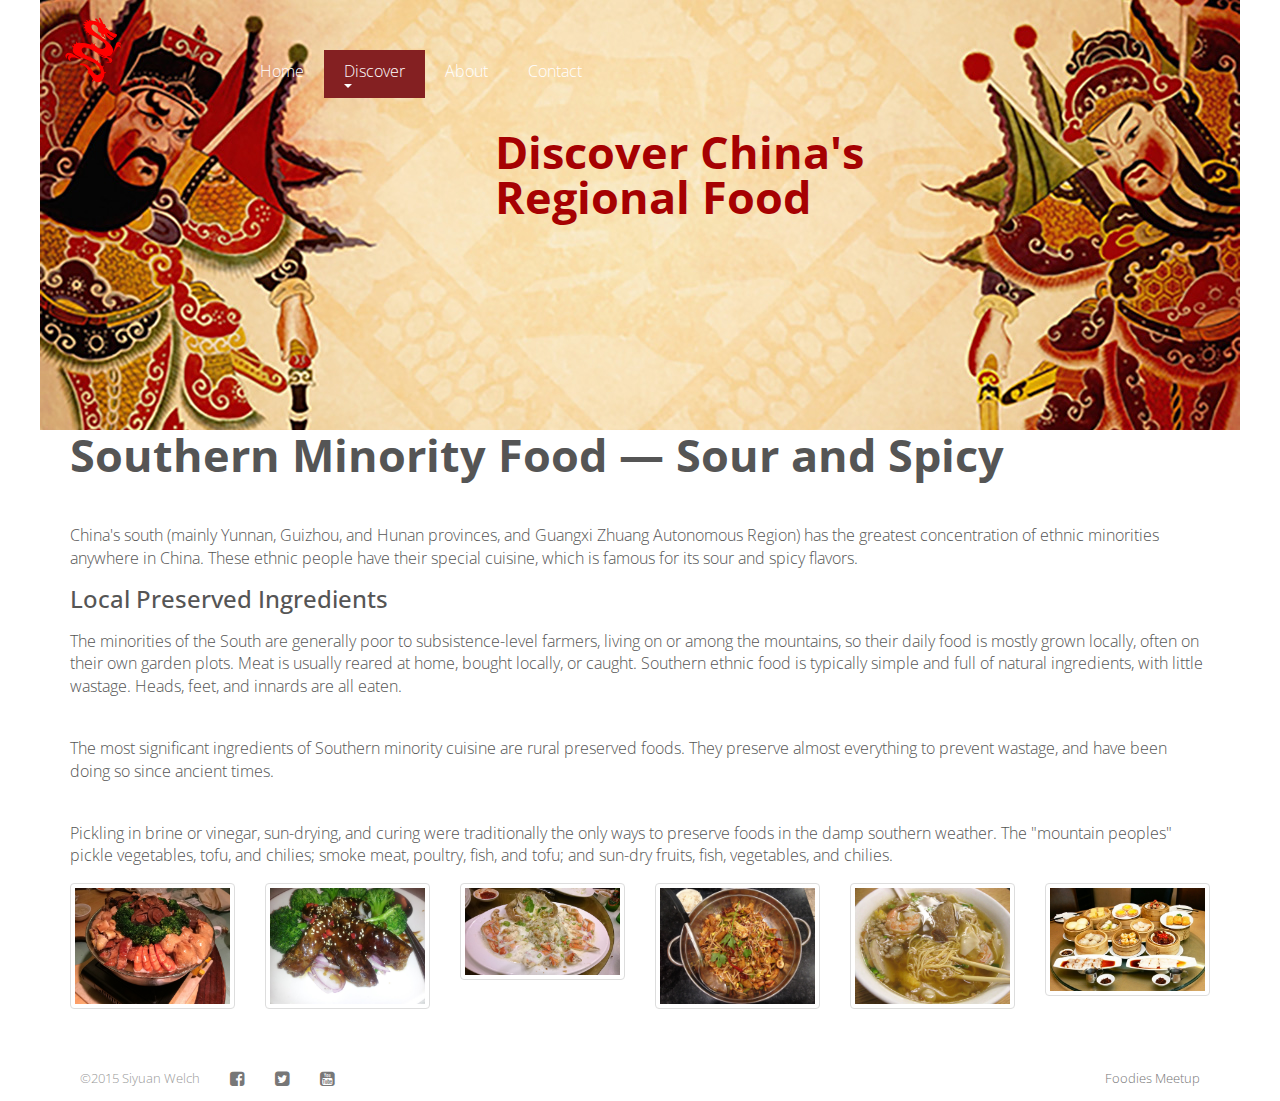
==== DiscoverSouth.html @ 5c9fc929 "Add first project" ====
<!DOCTYPE html>
<html lang="en">
<head>
<meta charset="UTF-8">
<meta http-equiv="X-UA-Compatible" content="IE=edge">
<meta name="viewport" content="width=device-width, initial-scale=1">
<title>Bootstrap - Prebuilt Layout</title>

<!-- Bootstrap -->
<link href="css/bootstrap.css" rel="stylesheet">
<link href="css/magnific-popup.css" rel="stylesheet" type="text/css">

<!-- HTML5 shim and Respond.js for IE8 support of HTML5 elements and media queries -->
<!-- WARNING: Respond.js doesn't work if you view the page via file:// -->
<!--[if lt IE 9]>
      <script src="https://oss.maxcdn.com/html5shiv/3.7.2/html5shiv.min.js"></script>
      <script src="https://oss.maxcdn.com/respond/1.4.2/respond.min.js"></script>
    <![endif]-->
    <meta http-equiv="Content-Type" content="text/html; charset=UTF-8">
		<meta name="viewport" content="width=device-width, initial-scale=1">
		<title>Chinese restaurants in San Francisco</title>
        <link rel="stylesheet" type="text/css" media="screen" href="css/styles.css">
        <link rel="stylesheet" type="text/css" href="fonts/font-awesome/css/font-awesome.min.css">
</head>
<body>
<div id="page">
        
        <header>
        	<a class="logo" title="Evereday Things At San Francisco" href="http://www.sanfrancisco.travel/"><span>Evereday Things At San Francisco</span></a>
            <div class="hero">
            	<h1>Discover China's Regional Food</h1>
            </div>
        </header>
  <div class="container">
  <h1>Southern Minority Food — Sour and Spicy</h1>
  <p>China's south (mainly Yunnan, Guizhou, and Hunan provinces, and Guangxi Zhuang Autonomous Region) has the greatest concentration of ethnic minorities anywhere in China. These ethnic people have their special cuisine, which is famous for its sour and spicy flavors.</p>
<p><span class="h3">Local Preserved Ingredients</span></p>
<p>The minorities of the South are generally poor to subsistence-level farmers, living on or among the mountains, so their daily food is mostly grown locally, often on their own garden plots. Meat is usually reared at home, bought locally, or caught. Southern ethnic food is typically simple and full of natural ingredients, with little wastage. Heads, feet, and innards are all eaten.
</p>
<br>
<p>The most significant ingredients of Southern minority cuisine are rural preserved foods. They preserve almost everything to prevent wastage, and have been doing so since ancient times.
</p>
<br>
<p>Pickling in brine or vinegar, sun-drying, and curing were traditionally the only ways to preserve foods in the damp southern weather. The "mountain peoples" pickle vegetables, tofu, and chilies; smoke meat, poultry, fish, and tofu; and sun-dry fruits, fish, vegetables, and chilies.
</p>
  </div>
<div class="container">
     	<div class="gallery row">
        	<div class="col-xs-6 col-md-2">
        		<div class="thumbnail">
        		<a class="image-link" href="images/Koi Palace.jpg" title="Koi Palace">
        		<img src="images/Koi Palace.jpg" width="1000" height="750" alt=""/> 
        		</a>
                </div>
        	</div>
            	<div class="col-xs-6 col-md-2">
        		<div class="thumbnail">
        		<a class="image-link" href="images/Beef.jpg" title="Beef Rolls stuffed with Enoki Mushrooms">
        		<img src="images/Beef.jpg" width="1000" height="750" alt=""/> 
        		</a>
                </div>
        	</div>
            	<div class="col-xs-6 col-md-2">
        		<div class="thumbnail">
        		<a class="image-link" href="images/crab.jpg" title="Seafood 花雕蛋白蒸蟹">
        		<img src="images/crab.jpg" width="1000" height="562" alt=""/> 
        		</a>
                </div>
        	</div>
            	<div class="col-xs-6 col-md-2">
        		<div class="thumbnail">
        		<a class="image-link" href="images/IMG_1976.jpg" title="Seafood 花雕蛋白蒸蟹">
        		<img src="images/IMG_1976.jpg" width="3264" height="2448" alt=""/> 
        		</a>
                </div>
        	</div>
            <div class="col-xs-6 col-md-2">
        		<div class="thumbnail">
        		<a class="image-link" href="images/Noodles.jpg" title="Won Ton Noodle">
        		<img src="images/Noodles.jpg" width="960" height="720" alt=""/> 
        		</a>
     			</div>
        	</div>
            <div class="col-xs-6 col-md-2">
        		<div class="thumbnail">
        		<a class="image-link" href="images/DimSum.jpg" title="Dim Sum">
        		<img src="images/DimSum.jpg" width="960" height="638" alt=""/> 
        		</a>
     			</div>
        	</div>
        </div>
     </div>
      <nav>
        
        <ul>
        	<li>
            	<a title="Home" href="index.html" >Home</a>
            </li>
        	<li>
            	<a title="Discover" href="#" aria-haspopup="true" class="thispage">Discover</a>
                <ul>
                	<li>
                    	<a title="North" href="DiscoverNorth.html">North</a>
                    </li>
                    <li>
                    	<a title="South" href="DiscoverSouth.html" class="thispage">Sorth</a>
                    </li>
                </ul>
            </li>
      
            <li>
            	<a title="About" href="about.html">About</a>
            </li>
            <li>
            	<a title="Contact" href="contact.html">Contact</a>
            </li>
        </ul>
        
        </nav>
        
        <footer>
        
        	<p>&copy;2015 Siyuan Welch</p>
            <div class="content">
            	<a title="Foodies Meetup" href="https://www.thechihuo.com">Foodies Meetup</a>
            </div>
            <div class="social"><p class="facebook"><a href="#"><i class="fa fa-facebook-square fa-lg"></i></a></p></div>
            <p class="twitter"><a href="#"><i class="fa fa-twitter-square fa-lg"></i></a></p>
            <p class="youtube"><a href="#"><i class="fa fa-youtube-square fa-lg"></i></a></p>
            
        </footer>
       
        
        </div>


<!-- jQuery (necessary for Bootstrap's JavaScript plugins) --> 
<script src="js/jquery-1.11.2.min.js"></script>

<!-- Include all compiled plugins (below), or include individual files as needed --> 
<script src="js/bootstrap.js"></script>

<!-- Magnific Popup core JS file -->

 <script src="js/jquery.magnific-popup.js" type="text/javascript"></script>

 <script type="text/javascript">  

    //The gallery module allows you to switch the content of the popup and adds navigation arrows.

    $('.gallery').each(function() { // the containers for all your galleries

    $(this).find('a').magnificPopup({

        type: 'image',

        gallery: {

          enabled:true,

          preload: [0,2], // read about this option in next Lazy-loading section

          navigateByImgClick: true,

          arrowMarkup: '<button title="%title%" type="button" class="mfp-arrow mfp-arrow-%dir%"></button>', // markup of an arrow button

          tPrev: 'Previous (Left arrow key)', // title for left button

          tNext: 'Next (Right arrow key)', // title for right button

          tCounter: '<span class="mfp-counter">%curr% of %total%</span>' // markup of counter

        },

        image: {

        // options for image content type

            titleSrc: 'title', 
			
			cursor: 'null',

            tError: '<a href="%url%">The image</a> could not be loaded.' // Error message

        }

    });

});



  </script>
</body>
</html>
---- css/styles.css ----
/* CSS Document for Screens */

@import url(https://fonts.googleapis.com/css?family=Open+Sans:300,300italic,700,700italic);

body{
	font-family: 'Open Sans', sans-serif; 
	font-size: 16px; 
	font-weight: 300; 
	color: #555; 
	margin:0; 
	padding: 0;
}

#page{
	max-width: 1200px;
	margin: 0 auto;
	position: relative;
}
/* Text */

h1{
	margin: 0 0 1em 0;
	font-size: 2.8em;
	font-weight: 700;
}
h2{
	margin: 0 0 .5em 0;
	font-size: 1.6em;
	font-weight: 700;
	line-height: 1.1em;
}
h3{
	margin: 0 0 .5em 0;
	font-size: 1.3em;
	font-weight: 700;
}
h4{
	margin: 0 0 1.5em 0;
	font-size: 1em;
	font-weight: 700;
}
p{
	margin: 0 0 1em 0;
}
#page footer p {
	float: left;
}
footer .content a {
	float: right;
}
ul li .thispage {
	background-color: #842022;
}

a{
	color: #BA1B1E;
}

a:visited{
	color: #962815;
}
a.btn{
	font-size: 1.2em;
	text-decoration: none;
	color: #fff;
	border: 1px solid #fff;
	padding: 4px 15px;
	transition: backgroud-color .5s;
}
a.btn:hover{
	background-color: rgba(0,0,0,.3);
}
/* Header */
header{
	height: 430px;
	background: #eec281 url(../images/bkgHome1200.jpg) no-repeat center;
	position: relative;
}

header a.logo{
	z-index: 1;
	position: absolute;
	display: block;
	width: 66px;
	height: 160px;
	background: url(../images/logo.svg) no-repeat 0 0;
	background-size: contain;
	top: 15px;
	left: 20px;

}
header a.logo span{
	display: none;
}

header div.hero{
	position: absolute;
	width: 42%;
	top: 130px;
	left: 55%;
	margin-left: -205px;
}

header div.hero h1{
	line-height: 1em;
	margin: 0 0 30px 0;
	color: #A60102;
}


/* Section - All */
section{ 
	padding: 0 30px;
}
section::after{
	content:'';
	display: block;
	clear: both;
}


/* Section - Main */
section.main{
	margin-top: 20px;
	margin-bottom: 30px;
	padding: 0;
}
section.main aside{
	width: 33%;
	float: left;
	text-align: center;
}

section.main .content{
	margin: 15px;
	background: no-repeat center top;
	background-size: 75px 75px;
	padding-top: 85px;
}

section.main aside h3 a{
	text-decoration: none;
}

section.main aside h3 a:hover{
	text-decoration: underline;
}

section.main aside .content.trending{
	background-image: url(../images/noodle.svg);
}
section.main aside .content.find-it{
	background-image: url(../images/bow.svg);
}
section.main aside .content.tools{
	background-image: url(../images/rice.svg);
}

/* Section - Atmosphere */

section.atmosphere{
	background-color: #f5dbaf;
	padding-top: 30px;
	padding-bottom: 30px;
}

section.atmosphere article{
	padding: 0 20px 0 515px;
	background:url(../images/atmosphere.jpg) no-repeat 0 5px;
	min-height: 316px;
}

/* Section - Go To  */

section.go-to{
	background-color: #eee9d9;
	position: relative;
}
section.go-to aside{
	width: 30%;
	float: left;
	margin-right: 10px;
}
section.go-to aside .content{
	padding: 30px 20px 20px 0;
}
section.go-to aside .content img{
	display: block;
	margin-bottom: 15px;
	width: 70%;
}
section.go-to aside .content h4{
	margin-bottom: 0;
}
section.go-to aside .content p{
	margin-bottom: .5em;
}
section.go-to aside .content a{
	display: inline-block;
	color: #cc6633;
	font-weight: 700;
}

section.go-to blockquote{
	margin: 0;
	width: 32%;
	color: #444;
	background-color: #fff;
	position: absolute;
	bottom: 0;
	right: 4%
}

section.go-to blockquote p{
	margin: 30px 30px 20px 50px;
}
section.go-to blockquote p.quote{
	font-style: italic;
	font-size: 1.2em;
}
section.go-to blockquote p.credit{
	color:#777;
	font-size: .9em; 
	margin-top: 0;
	padding-left: 20px;
	line-height: 1.3em;
	position: relative;
}

section.go-to blockquote::before{
	content:'\201c';
	color: #d2bd65;
	position: absolute;
	top: 10px;
	left: 8px;
	font-size: 5em;
	font-family: serif;
}

section.go-to blockquote p.quote::after{
	content:'\201d';
	font-family: serif;
}
section.go-to blockquote p.credit::before{
	content:'\2014';
	position: absolute;
	top: -1px;
	left: 0;
}

/* Navigation */

nav{
	position: absolute;
	top: 0px; 
	left: 0px;
	padding: 50px 0 0 0;
	width: 100%;
}

nav::after { content:''; display: block; clear: both;}

nav ul{
	list-style: none;
	margin: 0px;
	padding: 0px;
}

nav ul li:hover { background-color: #2b0306; }
nav ul li:hover > ul{ display: block; }

nav ul li a {
	display: inline-block;
	color: #fff;
	padding: 10px 20px;
	text-decoration: none;
	width: 125px;
	position: relative;
}

nav ul li a:visited{ color: #fff; }

nav ul li a:hover { background-color: #6d0911; }

nav ul ul{
	position: absolute;
	top: 100%;
	background-color: #2b0306;
	display: none;
}


/*  top-level  */
nav > ul{ padding-left: 200px; }

nav > ul > li { float: left; }

nav > ul > li > a {
	width: auto;
	padding: 10px 20px 15px 20px;
}

nav a[aria-haspopup="true"]::after{
	content: '';
	display: block;
	width: 0px;
	height: 0px;
	position: absolute;
	top: 16px;
	right: 15px;
	border-top: 4px solid transparent;
	border-bottom: 4px solid transparent;
	border-left: 4px solid #fff;
}

nav > ul > li > a[aria-haspopup="true"]::after {
	border-left: 4px solid transparent;
	border-right: 4px solid transparent;
	border-top: 4px solid #fff;
	left: 20px;
	right: auto;
	bottom: 6px;
	top:auto;}


/*  Footer */

footer{
	font-size: .8em;
	margin: 40px;
	color: #999;
}
footer .content{
	display: inline;
}
footer a{
	margin-left: 30px;
	color: #777;
}
footer a:visited{
	color: #777;
}
footer a:hover{
	color: #000;
}
/*  Myself  */
.main #form1 {
	float: left;
	clear: both;
}
.foodies {
	float: right;
	margin-left: 270px;
	padding-top: 10px;
	padding-right: 10px;
	padding-bottom: 10px;
	padding-left: 10px;
}

/* Media Queries */

@media screen and (max-width: 1000px){
	h1{ font-size: 2.4em;}
	/* Header */
	header div.hero{ left: 56%; }
	header div.hero h1 { margin-bottom: 20px; }
	
	/* Section - Atmosphere */
	section.atmosphere article { padding-left: 400px; background-size: 375px auto;}
	
	}
@media screen and (max-width: 825px){
	h1{ font-size: 2.2em;}
	header { height: 300px; background-image: url(../images/bkgHome825.jpg);}
	header div.hero { top: 120px; left: 48%; }
	section.atmosphere article { padding-left: 325px; background-size: 300px auto;}
	section.go-to blockquote p.quote{ font-size: 1.1em; line-height: 1.2em; }
	section.go-to blockquote p.credit {font-size: .85em; }
	}

@media screen and (max-width: 760px) {
	h1 {font-size: 1.8em;}
	h2 {font-size: 1.4em;}
	h3 {font-size: 1.1em;}
	a.btn {font-size: 1em;}
	header a.logo { width: 145px; height: 60px;}
	header div.hero {top: 140px; left: 48%; }
	section.main{ margin-top: 10px; margin-bottom: 10px; }
	section.main aside div.content { background-size: 55px 55px; padding-top: 60px;}
	section.go-to aside div.content img{ width: 80px;}
	nav { padding-top: 80px; }
	nav > ul { padding-left: 10px;}
	}

@media screen and (max-width: 625px){
	
	h1 {
	font-size: 1em;
	padding-left: 280px;
}
	h3 { margin-bottom: 0px;}
	a .btn { font-size: .9em;}
	
	
	/* Header */
	header { height: 260px; background-image: url(../images/bkgHome625.jpg); background-position: left top;}
	header a.logo { 
	width: 100%; height: 66px;
	left: 0px; top: 0px;
	background-color: rgba(0,0,0,.65);
	background-size: 112px 46px;
	background-position: 20px center;
	}
	header div.hero { width: 300px; top: 85px; left: 130px;}
	header div.hero h1 { margin-bottom: 10px;}
	
	
	/* Section - Main */
	section.main aside { width: 100%; float: none; text-align: left;}
	section.main aside div.content {
		margin: 8px 20px 8px 0;
		padding: 5px  0px 10px 85px;
		background-size: 50px 50px;
		background-position: 20px 5px;
	}
		
		
	/* Section - Atmosphere*/
	section.atmosphere article {
	padding-top: 210px;
	padding-right: 20px;
	padding-left: 0px;
	padding-bottom: 0px;
	background-size: 300px auto;
	min-height: initial;
	}
	
	
	/* Navigation */
	nav { position: static; width: auto; padding: 20px 15px; background-color: #4b0a0c;}
	nav ul,
	nav ul ul{ 
	display:block;
	position: static;
	}
	nav > ul { padding: 0; }
	nav > ul > li { float: none; margin-top: 25px;}
	nav ul li:hover { background: none;}
	nav ul li a{ 
	display: block;
	margin: 8px 10px;
	padding: 8px 15px;
	border: 1px solid rgba(255,255,255,.25);
	}
	nav ul li a:hover { background-color: rgba(255,255,255,.2);}
	nav ul ul { background: none;}
	nav ul ul li a { margin-left: 30px;}
	nav a [aria-haspopup="true"]::after { display: none;}
	
	
	/* Section - Go To */
	section.go-to aside { width: 100%; float: none; margin: 0;position: relative; }
	section.go-to aside div.content {padding: 20px 20px 20px 15px;}
	section.go-to aside  div.content p {
	font-size: .9em;
	padding-left: 135px;
	}
	section.go-to aside  div.content img{
	display: inline-block;
	width: 125px;
	position: absolute;
	top: 75px;
	left: 0px;
	}
	section.go-to blockquote {
		margin: 0 20px 0 40px;
		width: 90%;
		padding: 1px 0px 20px 0px;
		position: relative;
		}
	section.go-to blockquote p.credit { 
	margin-bottom:0;
	}
	/* Footer */
	footer div.content { 
	display: block;
	margin-top: 15px;
	}
	footer div.content a {
		margin: 0 20px 0 0;
		}
	}
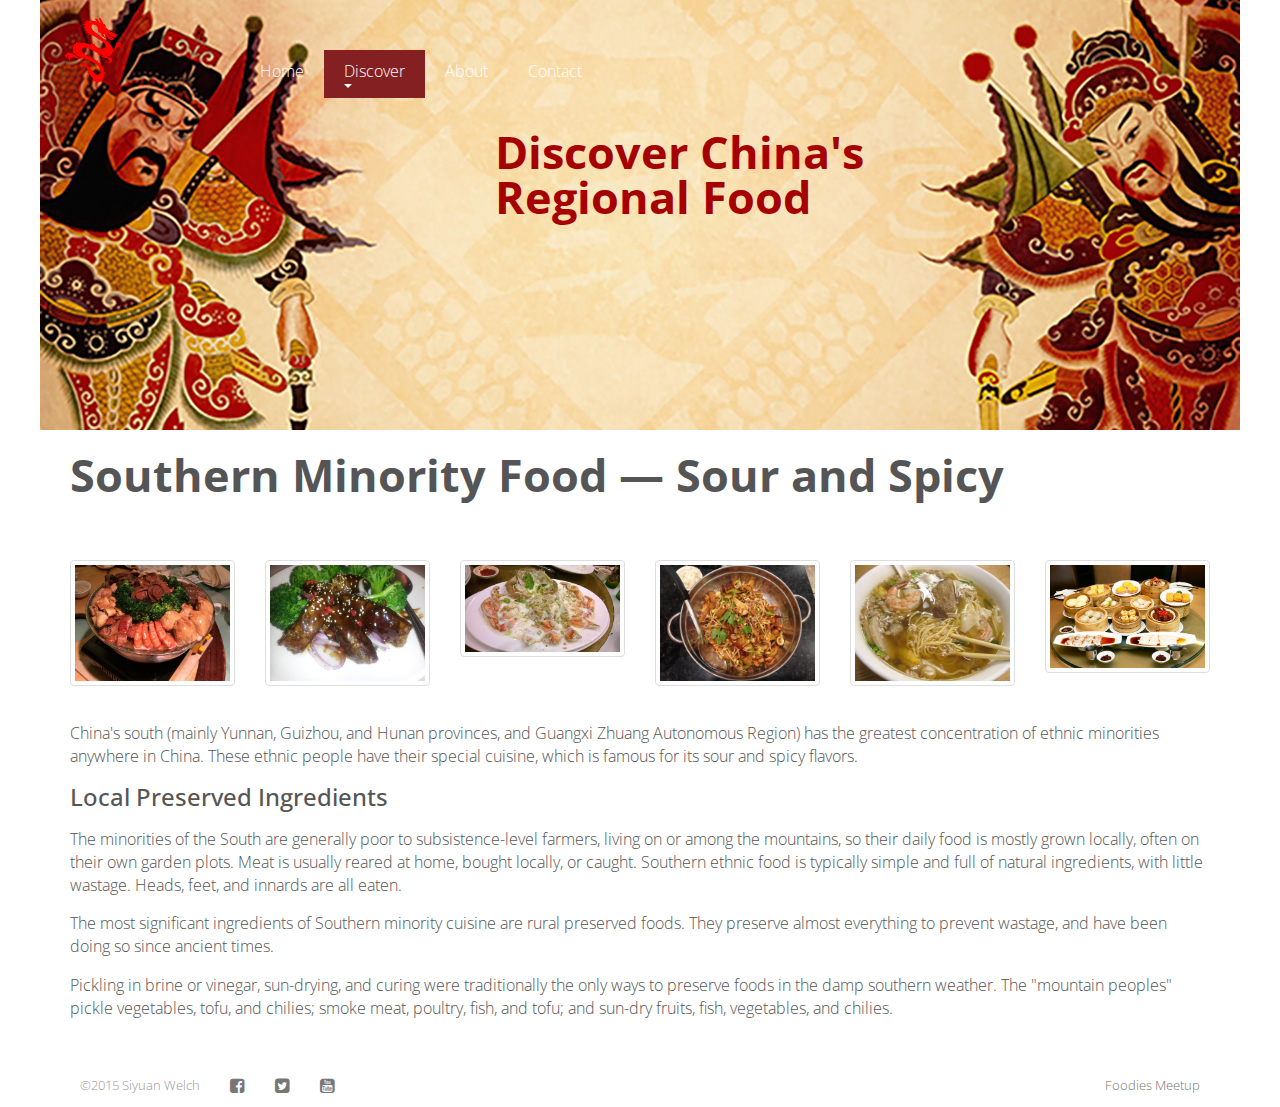
==== commit 01f21684: "change h1 at about page" ====
--- a/DiscoverSouth.html
+++ b/DiscoverSouth.html
@@ -21,6 +21,7 @@
 		<title>Chinese restaurants in San Francisco</title>
         <link rel="stylesheet" type="text/css" media="screen" href="css/styles.css">
         <link rel="stylesheet" type="text/css" href="fonts/font-awesome/css/font-awesome.min.css">
+        <link href="css/style.css" rel="stylesheet" type="text/css">
 </head>
 <body>
 <div id="page">
@@ -31,20 +32,9 @@
             	<h1>Discover China's Regional Food</h1>
             </div>
         </header>
-  <div class="container">
-  <h1>Southern Minority Food — Sour and Spicy</h1>
-  <p>China's south (mainly Yunnan, Guizhou, and Hunan provinces, and Guangxi Zhuang Autonomous Region) has the greatest concentration of ethnic minorities anywhere in China. These ethnic people have their special cuisine, which is famous for its sour and spicy flavors.</p>
-<p><span class="h3">Local Preserved Ingredients</span></p>
-<p>The minorities of the South are generally poor to subsistence-level farmers, living on or among the mountains, so their daily food is mostly grown locally, often on their own garden plots. Meat is usually reared at home, bought locally, or caught. Southern ethnic food is typically simple and full of natural ingredients, with little wastage. Heads, feet, and innards are all eaten.
-</p>
-<br>
-<p>The most significant ingredients of Southern minority cuisine are rural preserved foods. They preserve almost everything to prevent wastage, and have been doing so since ancient times.
-</p>
-<br>
-<p>Pickling in brine or vinegar, sun-drying, and curing were traditionally the only ways to preserve foods in the damp southern weather. The "mountain peoples" pickle vegetables, tofu, and chilies; smoke meat, poultry, fish, and tofu; and sun-dry fruits, fish, vegetables, and chilies.
-</p>
-  </div>
+
 <div class="container">
+	  <h1>Southern Minority Food — Sour and Spicy</h1>  
      	<div class="gallery row">
         	<div class="col-xs-6 col-md-2">
         		<div class="thumbnail">
@@ -90,6 +80,18 @@
         	</div>
         </div>
      </div>
+
+<div class="container">
+
+  <p>China's south (mainly Yunnan, Guizhou, and Hunan provinces, and Guangxi Zhuang Autonomous Region) has the greatest concentration of ethnic minorities anywhere in China. These ethnic people have their special cuisine, which is famous for its sour and spicy flavors.</p>
+<p><span class="h3">Local Preserved Ingredients</span></p>
+<p>The minorities of the South are generally poor to subsistence-level farmers, living on or among the mountains, so their daily food is mostly grown locally, often on their own garden plots. Meat is usually reared at home, bought locally, or caught. Southern ethnic food is typically simple and full of natural ingredients, with little wastage. Heads, feet, and innards are all eaten.
+</p>
+<p>The most significant ingredients of Southern minority cuisine are rural preserved foods. They preserve almost everything to prevent wastage, and have been doing so since ancient times.
+</p>
+<p>Pickling in brine or vinegar, sun-drying, and curing were traditionally the only ways to preserve foods in the damp southern weather. The "mountain peoples" pickle vegetables, tofu, and chilies; smoke meat, poultry, fish, and tofu; and sun-dry fruits, fish, vegetables, and chilies.
+</p>
+  </div>
       <nav>
         
         <ul>
--- a/css/styles.css
+++ b/css/styles.css
@@ -19,7 +19,9 @@
 /* Text */
 
 h1{
-	margin: 0 0 1em 0;
+	margin-right: 0;
+	margin-left: 0;
+	margin-bottom: 1em;
 	font-size: 2.8em;
 	font-weight: 700;
 }
@@ -355,6 +357,10 @@
 	padding-right: 10px;
 	padding-bottom: 10px;
 	padding-left: 10px;
+}
+.container .gallery.row .col-xs-6.col-md-2 {
+	margin-top: 1em;
+	margin-bottom: 1em;
 }
 
 /* Media Queries */
@@ -411,7 +417,11 @@
 	background-size: 112px 46px;
 	background-position: 20px center;
 	}
-	header div.hero { width: 300px; top: 85px; left: 130px;}
+	header div.hero {
+	width: 538px;
+	top: 130px;
+	left: 125px;
+}
 	header div.hero h1 { margin-bottom: 10px;}
 	
 	
@@ -490,13 +500,3 @@
 		margin: 0 20px 0 0;
 		}
 	}
-
-
-
-
-
-
-
-
-
-
--- a/css/style.css
+++ b/css/style.css
@@ -0,0 +1,25 @@
+.bgimage {
+	background-image: url(../images/food-2015.jpg);
+	background-position: center center;
+	background-size: cover;
+	height: 400px;
+}
+
+.icon {
+	width: 200px;
+	height: 150px;
+	margin: 0 auto;
+	display: block;
+}
+
+.section {
+	text-align: center
+}
+
+@media screen and (max-width: 625px){
+	h1 {
+	margin-left: -270px;
+	font-size: x-large;
+}
+
+}
